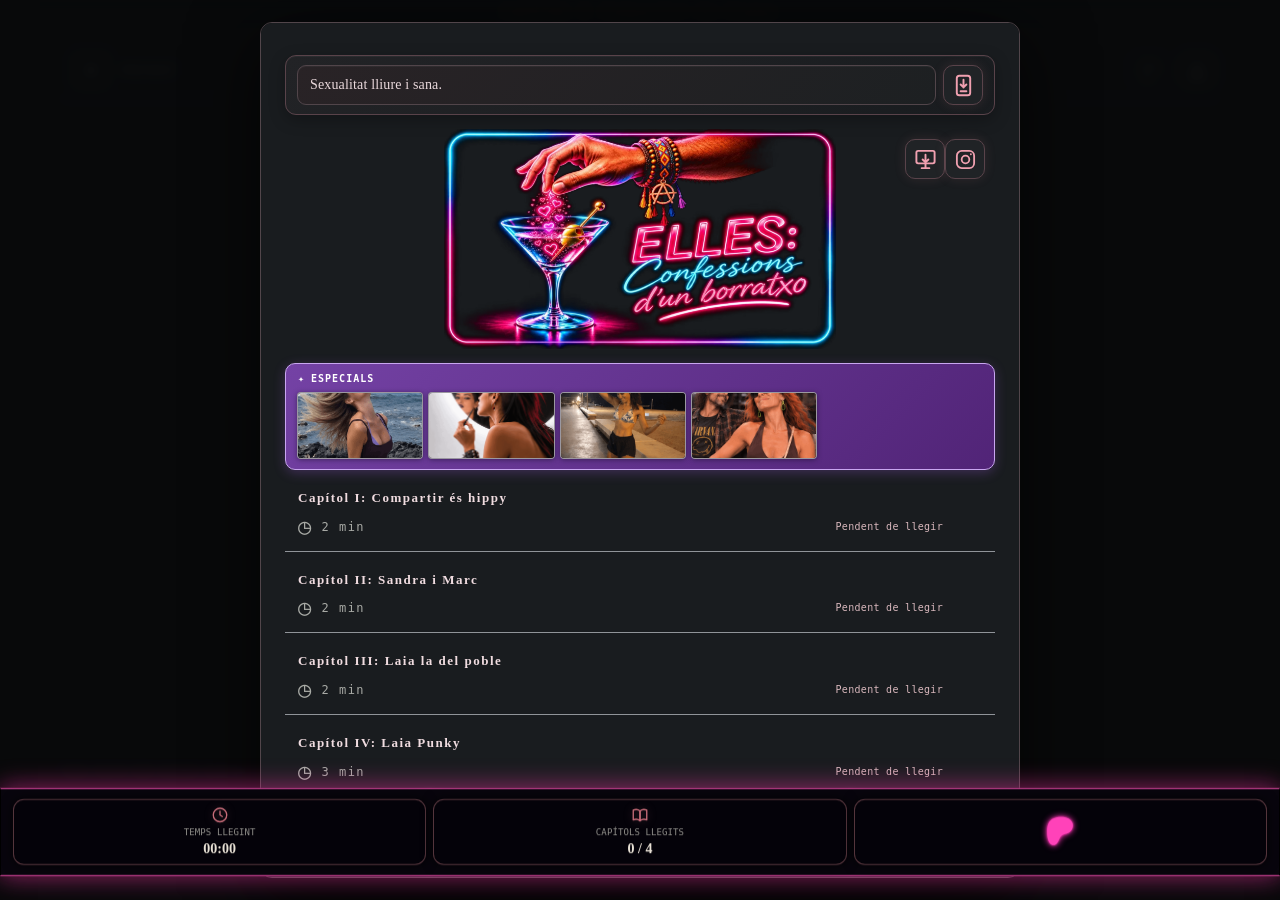
==== index.html @ 98728dc9 "Add files via upload" ====
<!DOCTYPE html>
<html lang="ca">
<head>
<meta charset="UTF-8">
<meta name="viewport" content="width=device-width, initial-scale=1, viewport-fit=cover">
<meta name="theme-color" content="#111315">
<link rel="manifest" href="manifest.webmanifest">
<meta name="apple-mobile-web-app-capable" content="yes">
<meta name="apple-mobile-web-app-status-bar-style" content="black-translucent">
<meta name="apple-mobile-web-app-title" content="ELLES">
<link rel="apple-touch-icon" href="elles-icon-192.png">
<title>ELLES: Confessions d'un borratxo — Novel·la interactiva en català</title>
<meta name="description" content="Llegeix ELLES: Confessions d'un borratxo, una novel·la interactiva en català sobre relacions, desig, intimitat, alcohol i contradiccions. Història digital per capítols.">
<meta name="keywords" content="ELLES, Confessions d'un borratxo, novel·la interactiva, novel·la en català, narrativa digital, literatura catalana, ficció interactiva, relacions, desig, intimitat">
<meta name="author" content="ELLES">
<meta name="robots" content="index, follow, max-image-preview:large">
<link rel="canonical" href="https://elles-confessions.github.io/ELLES/">
<meta property="og:type" content="book">
<meta property="og:locale" content="ca_ES">
<meta property="og:site_name" content="ELLES">
<meta property="og:url" content="https://elles-confessions.github.io/ELLES/">
<meta property="og:title" content="ELLES: Confessions d'un borratxo — Novel·la interactiva en català">
<meta property="og:description" content="Una novel·la interactiva en català sobre relacions, desig, intimitat, alcohol i contradiccions. Descobreix la història i llegeix-la capítol a capítol.">
<meta property="og:image" content="https://elles-confessions.github.io/ELLES/elles-icon-512.png">
<meta property="og:image:alt" content="ELLES — Confessions d'un borratxo">
<meta name="twitter:card" content="summary">
<meta name="twitter:title" content="ELLES: Confessions d'un borratxo — Novel·la interactiva en català">
<meta name="twitter:description" content="Una novel·la interactiva en català sobre relacions, desig, intimitat, alcohol i contradiccions.">
<meta name="twitter:image" content="https://elles-confessions.github.io/ELLES/elles-icon-512.png">
<script type="application/ld+json">
{
  "@context": "https://schema.org",
  "@type": "Book",
  "name": "ELLES: Confessions d'un borratxo",
  "url": "https://elles-confessions.github.io/ELLES/",
  "image": "https://elles-confessions.github.io/ELLES/elles-icon-512.png",
  "inLanguage": "ca",
  "genre": ["Novel·la interactiva", "Narrativa digital", "Ficció literària"],
  "description": "Novel·la interactiva en català sobre relacions, desig, intimitat, alcohol i contradiccions, publicada en capítols digitals."
}
</script>
<style>
:root { --bg:#111315; --paper:#e8e1d5; --rose:#c76c79; --muted:#92918c; }
* { box-sizing:border-box; }
html, body { width:100%; height:100%; min-height:0; margin:0; overflow:hidden; }
body {
  height:100vh; height:100dvh; background:var(--bg); color:var(--paper);
  font-family:Georgia,serif; display:flex; flex-direction:column;
  overscroll-behavior:none;
}
header { display:none; }
.logo { font-family:monospace; font-size:26px; letter-spacing:12px; padding-left:12px; color:var(--rose); }
.subtitle { color:var(--muted); font:10px monospace; letter-spacing:3px; margin-top:8px; }
main {
  width:min(1200px,100%); flex:1 1 auto; min-height:0; min-width:0;
  margin:0 auto; padding:6px 0; display:flex; flex-direction:column; overflow:hidden;
}
.chapter-heading-row { flex:0 0 auto; display:flex; align-items:center; justify-content:center; gap:12px; width:100%; text-align:center; }
.chapter { flex:0 0 auto; color:var(--rose); font:11px monospace; letter-spacing:3px; white-space:nowrap; }
#main-chapter-title { flex:0 1 auto; min-width:0; color:var(--rose); font:11px monospace; letter-spacing:3px; margin:0; text-align:center; }
h1 { flex:0 0 auto; color:var(--rose); font:11px monospace; letter-spacing:3px; margin:0; }
h2 { flex:0 0 auto; font-size:15px; font-weight:normal; color:var(--muted); font-style:italic; margin:0 0 14px; }
.screen {
  position:relative; background:#191c1f; border:1px solid #35383a; border-radius:8px;
  padding:18px 22px; box-shadow:0 15px 45px #0008; display:flex; flex-direction:column;
  flex:1 1 auto; min-height:0; overflow:hidden;
}
.screen-header { display:flex; justify-content:flex-start; align-items:center; gap:8px;
  padding-bottom:10px; border-bottom:1px solid #35383a; color:#aaa; font:11px monospace; flex:0 0 auto; }
.file-tools { display:flex; align-items:center; justify-content:flex-start; gap:10px; min-width:0; margin-right:auto; }
#theme-toggle { min-height:36px; min-width:40px; padding:0 9px; border-radius:7px; font-size:19px; line-height:1; letter-spacing:0; white-space:nowrap; }
#voice-button { min-height:36px; min-width:40px; width:40px; padding:0; display:flex; align-items:center; justify-content:center; letter-spacing:0; white-space:nowrap; }
#voice-button:disabled { opacity:.32; filter:grayscale(1); cursor:not--allowed; }
#voice-button svg { width:23px; height:23px; display:block; fill:none; stroke:currentColor; stroke-width:1.9; stroke-linecap:round; stroke-linejoin:round; }
#home-button { margin-left:0; min-height:36px; min-width:40px; padding:0 8px; font-size:25px; line-height:1; letter-spacing:0; display:flex; align-items:center; justify-content:center; }
.dot { display:inline-block; width:7px; height:7px; background:#b66a72; border-radius:50%; margin-right:6px; }
#scene {
  flex:0 0 68px; height:68px; display:flex; align-items:center; justify-content:center;
  margin:8px auto 10px; width:100%; color:var(--rose); opacity:.9;
  transition:opacity .25s ease;
}
#scene svg { width:100%; height:100%; max-width:260px; overflow:visible; }
#scene .line { fill:none; stroke:currentColor; stroke-width:1.35; stroke-linecap:round; stroke-linejoin:round; }
#scene .soft { fill:currentColor; opacity:.12; stroke:none; }
#story {
  position:relative; white-space:pre-wrap; overflow-wrap:break-word;
  font:19px/1.7 Georgia,serif; color:#ddd7ce;
  text-align:justify; text-justify:inter-word;
  -webkit-hyphens:auto; -ms-hyphens:auto; hyphens:auto;
  flex:1 1 auto; min-height:0;
  overflow:hidden; padding:14px 0 25px;
}
#story.show-all-text { overflow-y:auto; }
.chapter-end-mark {
  display:block; width:100%; margin:22px 0 0; padding:0 0 4px;
  text-align:center; font: bold 1.65em/1.2 Georgia,serif;
  letter-spacing:8px; color:var(--rose);
}
.cursor { display:inline-block; color:var(--rose); animation:blink .8s infinite; }
.pause-dots {
  position:absolute; right:0; bottom:0; padding:0 3px 0 12px;
  color:var(--rose); letter-spacing:3px; background:#191c1f;
  animation:blink .8s steps(2,start) infinite;
}
@keyframes blink { 50% { opacity:0; } }
.progress-wrap { flex:0 0 auto; padding-top:10px; }
.progress-meta { display:flex; justify-content:space-between; gap:8px; color:var(--muted);
  font:9px monospace; letter-spacing:1px; margin-bottom:6px; }
.progress-track { height:3px; background:#393437; border-radius:10px; overflow:hidden; }
.progress-fill { width:0; height:100%; background:linear-gradient(90deg,#a83242,#d78a91); transition:width .15s linear; }
.controls { display:flex; flex:0 0 auto; gap:9px; margin-top:12px; }
button {
  min-height:42px; padding:0 17px; background:#222528; border:1px solid #51454a;
  border-radius:10px; color:var(--paper); cursor:pointer; font:11px monospace;
  letter-spacing:1.5px; transition:background .18s,border-color .18s;
}
button:hover, button:focus-visible { background:#39262c; border-color:var(--rose); outline:none; }
button:disabled { opacity:.35; cursor:default; }
#start, #next, #previous {
  flex:1 1 0; min-height:54px; padding:0;
  display:grid; place-items:center;
  text-align:center; line-height:1; box-sizing:border-box;
}
#previous, #next {
  font-size:30px; font-weight:700; line-height:1;
  text-align:center; vertical-align:middle;
  padding:0; margin:0;
}
#previous::first-letter, #next::first-letter { line-height:1; }
#start .write-icon { display:block; width:36px; height:30px; margin:0; flex:0 0 auto; }
.hint { color:var(--muted); font:9px monospace; margin-top:9px; text-align:right; flex:0 0 auto; }
footer { flex:0 0 auto; text-align:center; padding:5px 10px max(7px, env(safe-area-inset-bottom)); color:var(--muted); font-size:10px; }

.chapter-rating { margin:18px auto 2px; padding:14px 12px 10px; border-top:1px solid #51454a; text-align:center; }
.chapter-rating-title { margin:0 0 9px; color:var(--paper); font:12px monospace; letter-spacing:1px; }
.rating-stars { display:flex; justify-content:center; gap:8px; }
.rating-star { min-height:40px; min-width:40px; padding:0; border:0; background:transparent; color:#777; font:30px/1 sans-serif; letter-spacing:0; }
.rating-star.selected { color:#e2b64f; }
.rating-star:hover, .rating-star:focus-visible { background:transparent; color:#f0cf72; }
.rating-feedback { min-height:15px; margin:7px 0 0; color:var(--muted); font:10px monospace; }

.flowers { color:var(--rose); font-size:17px; letter-spacing:8px; margin-bottom:3px; }
body.light-reading .screen { background:#fff; border-color:#d8d8d8; box-shadow:0 12px 35px #0002; }
body.light-reading .screen-header { color:#555; border-color:#ddd; }
body.light-reading #story { color:#171717; }
body.light-reading .pause-dots { background:#fff; }
body.light-reading .progress-track { background:#e5e5e5; }
body.light-reading .progress-meta { color:#666; }
body.light-reading .hint { color:#777; }
@media (max-width:500px) {
  header { padding:9px 12px; } .logo { font-size:22px; } .subtitle { font-size:9px; }
  main { width:100%; padding:2px 0; } .screen { padding:10px 12px; border-radius:5px; }
  h2 { margin-bottom:8px; }
  #scene { flex-basis:58px; height:58px; margin:3px auto 5px; }
  #story { font-size:17px; line-height:1.62; padding:13px 0 25px; }
  button { min-height:40px; padding:0 10px; font-size:10px; }
}
@media (max-height:650px) {
  header { padding:6px 10px; } .logo { font-size:20px; } .subtitle { margin-top:4px; }
  main { padding:6px 0; } h1 { font-size:23px; margin:4px 0 1px; }
  h2 { font-size:13px; margin-bottom:6px; } .screen { padding:9px; }
  #story { font-size:15px; line-height:1.5; padding-top:9px; }
  .controls { margin-top:7px; } button { min-height:35px; }
  footer { padding-top:2px; } .flowers { font-size:13px; margin-bottom:0; }
}
@media (prefers-reduced-motion:reduce) { .cursor,.pause-dots { animation:none; } }

.overlay {
  position:fixed; inset:0; z-index:20; display:flex; align-items:center; justify-content:center;
  padding:clamp(8px,2vw,22px); background:rgba(8,9,10,.94); backdrop-filter:blur(5px);
}
.overlay[hidden], .tomorrow-screen[hidden] { display:none; }
.modal-card, .index-card {
  position:relative; width:min(520px,100%); padding:30px 24px; text-align:center;
  background:#191c1f; border:1px solid #51454a; border-radius:12px;
  box-shadow:0 20px 70px #000b;
}
/* Llista de capítols: el contingut del panell pot desplaçar-se en pantalles baixes. */
.index-card { width:min(760px,100%); min-width:0; max-height:calc(100dvh - 2 * clamp(8px,2vw,22px)); overflow-y:auto; overscroll-behavior:contain; -webkit-overflow-scrolling:touch; }
.modal-card h2 { color:var(--paper); font:normal clamp(22px,5vw,30px)/1.3 Georgia,serif; margin:12px 0; }
.modal-card p { color:var(--muted); font:14px monospace; margin:12px 0 24px; }
.confetti { color:var(--rose); font-size:25px; letter-spacing:12px; animation:confetti-pop 1.2s ease-in-out infinite alternate; }
@keyframes confetti-pop { from { transform:translateY(5px) rotate(-5deg); opacity:.55; } to { transform:translateY(-8px) rotate(5deg); opacity:1; } }
.modal-actions { display:flex; gap:12px; }
.modal-actions button { flex:1; min-height:48px; }
.index-heading { color:var(--rose); margin-bottom:3px; position:relative; padding-top:2px; }
.index-quick-actions { position:static; flex:0 0 auto; display:flex; align-items:center; justify-content:flex-end; gap:8px; margin-left:auto; }
.index-label-row { display:flex; flex-wrap:nowrap; align-items:center; justify-content:space-between; gap:7px; width:100%; margin-bottom:14px; padding:9px 11px; box-sizing:border-box; border:1px solid #59434a; border-radius:11px; background:linear-gradient(135deg,#222326 0%,#191c1f 100%); box-shadow:0 5px 16px #0004, inset 0 1px #ffffff0a; }
.index-motto { margin:0; flex:1 1 0; min-width:0; box-sizing:border-box; padding:10px 12px; color:#ead9dc; text-align:left; font:14px/1.3 Georgia,serif; letter-spacing:.15px; display:flex; align-items:center; gap:7px; border:1px solid #51454a; border-radius:9px; background:linear-gradient(135deg,#292326 0%,#1d2022 100%); box-shadow:inset 0 1px #ffffff0a; }
.index-motto .anti-porn-icon { width:17px; height:17px; flex:0 0 17px; display:inline-block; }
.anti-porn-row { display:flex; justify-content:center; margin:22px 0 5px; padding-top:14px; border-top:1px solid #51454a; }
.anti-porn-button { flex:0 1 420px; width:min(100%,420px); white-space:nowrap; display:inline-flex; align-items:center; justify-content:center; gap:13px; min-height:66px; padding:11px 20px; border:1px solid #93616e; border-radius:11px; background:linear-gradient(135deg,#33242b 0%,#211d21 100%); color:#f3c0cb; font:700 14px/1 monospace; letter-spacing:.7px; cursor:pointer; box-shadow:0 5px 15px #0005,inset 0 1px #ffffff12; transition:transform .18s ease,border-color .18s ease,background .18s ease; }
.anti-porn-button:hover { border-color:#d18a9b; background:linear-gradient(135deg,#422b34 0%,#282126 100%); transform:translateY(-1px); }
.anti-porn-button svg { width:46px; height:46px; flex:0 0 46px; filter:drop-shadow(0 2px 4px #0007); }
.anti-porn-arrow { margin-left:5px; color:#c78b99; font-size:18px; }
.anti-porn-card { width:min(520px,100%); max-height:calc(100dvh - 32px); overflow:auto; padding:25px 22px; text-align:left; border:1px solid #76515b; border-radius:14px; background:linear-gradient(145deg,#211d20,#151719); color:#eee5e2; box-shadow:0 20px 70px #000c; }
.anti-porn-card h2 { margin:0 0 14px; color:#f0b2c0; font:normal 25px/1.2 Georgia,serif; }
.anti-porn-card p { color:#ddd3d0; font:15px/1.6 Georgia,serif; margin:12px 0; }
.anti-porn-card strong { color:#fff; }
.anti-porn-close { width:100%; margin-top:12px; min-height:44px; }
.index-quick-button { width:40px; height:40px; min-width:40px; min-height:40px; padding:7px; display:flex; align-items:center; justify-content:center; border:1px solid #59434a; border-radius:10px; background:#202326; color:#f0a0b0; box-shadow:0 0 12px #d78a9120; }
.index-quick-button svg { width:23px; height:23px; display:block; fill:none; stroke:currentColor; stroke-width:2; stroke-linecap:round; stroke-linejoin:round; }
.index-quick-button.instagram svg { fill:none; stroke-width:1.9; }
.index-quick-button:active { transform:scale(.96); }
.shortcut-card { width:min(440px,100%); padding:24px 20px; border:1px solid #59434a; border-radius:13px; background:#191c1f; box-shadow:0 20px 70px #000b; color:var(--paper); }
.shortcut-card h2 { color:var(--rose); font:16px monospace; letter-spacing:1px; margin:0 0 16px; }
.shortcut-card p, .shortcut-card li { color:#d5d0c9; font:13px/1.55 Georgia,serif; }
.shortcut-card ol { padding-left:22px; margin:10px 0 18px; }
.shortcut-close { width:100%; min-height:44px; }

.title-art-wrap { position:relative; width:100%; isolation:isolate; }
.title-art-wrap .title-instagram { position:absolute; z-index:3; top:8px; right:8px; margin:2px; }
.title-art-wrap .title-desktop-download { position:absolute; z-index:3; top:8px; right:48px; margin:2px; }
.title-art-wrap .index-title-image { position:relative; z-index:0; }
.heart-bubble { position:absolute; z-index:1; left:var(--x); top:var(--y); color:#ff75d5; font:700 var(--size)/1 Georgia,serif; line-height:1; text-shadow:0 0 4px #fff,0 0 9px #ff35c8,0 0 17px #ff159e; opacity:0; pointer-events:none; animation:heart-bubble-rise var(--duration) ease-in infinite; animation-delay:var(--delay); transform-origin:center; filter:drop-shadow(0 0 3px #ff7bd9);}

@keyframes heart-bubble-rise { 0% { opacity:0; transform:translate3d(0,18px,0) scale(.45) rotate(-12deg); } 9% { opacity:.95; } 58% { opacity:.9; transform:translate3d(var(--drift),-78px,0) scale(1) rotate(8deg); } 78% { opacity:1; transform:translate3d(calc(var(--drift) * 1.35),-112px,0) scale(1.18) rotate(-8deg); } 88% { opacity:.95; transform:translate3d(calc(var(--drift) * 1.4),-120px,0) scale(1.75); filter:brightness(1.8) drop-shadow(0 0 9px #ffb6ee); } 100% { opacity:0; transform:translate3d(calc(var(--drift) * 1.5),-128px,0) scale(.05); } }

.hb1 { --x:23%; --y:44%; --size:15px; --duration:4.2s; --delay:-.4s; --drift:12px; }
.hb2 { --x:27%; --y:51%; --size:20px; --duration:4.8s; --delay:-2.1s; --drift:-10px; }
.hb3 { --x:31%; --y:48%; --size:13px; --duration:4.5s; --delay:-3.2s; --drift:8px; }
.hb4 { --x:25%; --y:57%; --size:17px; --duration:5.1s; --delay:-1.4s; --drift:-14px; }
.hb5 { --x:34%; --y:53%; --size:12px; --duration:4.4s; --delay:-2.7s; --drift:11px; }
.hb6 { --x:29%; --y:60%; --size:22px; --duration:5.3s; --delay:-.9s; --drift:7px; }
.hb7 { --x:20%; --y:55%; --size:11px; --duration:4.7s; --delay:-3.8s; --drift:-8px; }
.hb8 { --x:37%; --y:58%; --size:15px; --duration:5s; --delay:-1.9s; --drift:13px; }
.hb9 { --x:24%; --y:63%; --size:13px; --duration:4.6s; --delay:-2.4s; --drift:-12px; }
.hb10 { --x:32%; --y:65%; --size:18px; --duration:5.2s; --delay:-.2s; --drift:9px; }
.hb11 { --x:18%; --y:48%; --size:12px; --duration:4.9s; --delay:-3.5s; --drift:10px; }
.hb12 { --x:39%; --y:47%; --size:12px; --duration:4.3s; --delay:-1.1s; --drift:-9px; }
@media (prefers-reduced-motion:reduce) { .heart-bubble { animation:none !important; opacity:0 !important; } }

.index-title-image { display:block; width:100%; max-width:100%; height:auto; max-height:220px; object-fit:contain; margin:0 auto 14px; }
.index-heading .index-label { display:block; margin-top:0; letter-spacing:3px; font:12px monospace; text-align:left; }
    .specials-toggle { width:100%; min-height:0; display:flex; flex-direction:column; align-items:stretch; justify-content:flex-start; gap:7px; margin:13px 0 8px; padding:9px 11px 10px; border:1px solid #c9a6f0; border-radius:10px; background:linear-gradient(135deg,#7442a5,#512477); color:#fff; font:700 12px monospace; letter-spacing:1px; box-shadow:0 3px 12px #8b50c455; cursor:pointer; }
    .specials-toggle-heading { display:flex; width:100%; align-items:center; justify-content:flex-start; gap:6px; text-align:left; font-size:10px; line-height:1.2; letter-spacing:1px; padding-left:1px; }
    .specials-thumbnails { width:100%; max-width:520px; display:grid; grid-template-columns:repeat(4,minmax(0,1fr)); gap:5px; }
    .specials-thumb { display:block; width:100%; aspect-ratio:1.9 / 1; object-fit:cover; overflow:hidden; border:1px solid rgba(255,255,255,.55); border-radius:4px; background:#211b2c; box-shadow:0 1px 5px #160d2780; }
    .specials-toggle:active { transform:scale(.985); }
    .specials-list[hidden] { display:none; }
    .specials-list { margin:0 0 10px; padding:2px 0 4px; border-bottom:1px solid #7953a0; }
.chapter-choice {
  position:relative; width:100%; min-width:0; display:grid; grid-template-columns:minmax(0,1fr); grid-template-rows:auto auto;
  align-items:start; justify-content:stretch; gap:7px;
  padding:12px 52px 12px 13px; margin:8px 0; border-radius:0; font:14px Georgia,serif;
  text-align:left; border:0; border-bottom:1px solid rgba(190,195,200,.72); background:transparent; box-shadow:none; color:var(--paper);
}
.chapter-name { display:block; min-width:0; max-width:100%; font-size:13px; line-height:1.3; font-weight:600; overflow-wrap:anywhere; }
.chapter-meta { display:flex; align-items:center; flex-wrap:wrap; gap:clamp(6px,2vw,14px); min-width:0; min-height:20px; color:#a8aaa5; font:12px monospace; }
.chapter-choice button, .chapter-choice .chapter-meta span { flex:0 0 auto; }
button.chapter-choice { cursor:pointer; }
.chapter-choice.available { border-color:var(--rose); color:#f0dce0; }
.chapter-choice.completed { border-color:#39b86a; color:#d8eddd; }
.chapter-choice.completed .chapter-meta, .chapter-choice.completed [id$="-status"] { color:#55d987; font-weight:700; }
.chapter-choice.in-progress { border-color:var(--rose); color:#f0dce0; cursor:pointer; }
.chapter-choice.in-progress .chapter-meta { color:var(--rose); }
.chapter-choice.locked { opacity:.42; cursor:not-allowed; }
.chapter-choice .chapter-time { color:#a8aaa5; font:12px monospace; white-space:nowrap; }
.chapter-rating-summary { color:#e2b64f; font:11px monospace; white-space:nowrap; letter-spacing:1px; }
.chapter-pending-label { margin-left:auto; color:#d9b8bd; font:10px monospace; letter-spacing:.3px; white-space:nowrap; }
.chapter-arrow { margin-left:auto; width:30px; height:30px; display:inline-flex; align-items:center; justify-content:center; flex:0 0 30px; border-radius:50%; color:#fff !important; font: bold 20px/1 Arial,sans-serif; background:linear-gradient(145deg,#d97885,#963847); border:1px solid #f0aab2; box-shadow:0 3px 10px #d9788540,inset 0 1px 2px #ffffff55; transition:transform .2s ease,box-shadow .2s ease,filter .2s ease; }
.chapter-choice.available:hover .chapter-arrow, .chapter-choice:focus-visible .chapter-arrow { transform:translateX(3px) scale(1.08); filter:brightness(1.15); box-shadow:0 4px 14px #d9788570,inset 0 1px 2px #ffffff66; }
.chapter-choice.completed .chapter-arrow {
  position:absolute; right:14px; top:50%; transform:translateY(-50%);
  width:28px; height:28px; flex:0 0 28px; margin:0;
  color:#d9f3e5 !important; font:600 14px/1 Arial,sans-serif;
  background:linear-gradient(145deg,rgba(42,112,82,.96),rgba(17,55,43,.98));
  border:1px solid rgba(171,224,194,.82); border-radius:50%;
  box-shadow:0 0 0 3px rgba(116,177,146,.10),0 3px 10px rgba(27,91,65,.28),inset 0 1px 2px rgba(255,255,255,.22);
}
.chapter-choice.completed .chapter-name { color:#e4e9df; }
.chapter-choice.completed .chapter-meta { color:#a9b9ad; }
.chapter-choice.available, .chapter-choice.completed, .chapter-choice.in-progress, .chapter-choice.locked { border-top:0; border-left:0; border-right:0; border-bottom:1px solid rgba(190,195,200,.72); background:transparent; box-shadow:none; }
.chapter-choice .chapter-time::first-letter { font-size:22px; font-weight:bold; vertical-align:-3px; }
.chapter-choice.christmas-special .chapter-time { color:#39d878; }
.chapter-choice.christmas-special .chapter-meta { color:#39d878; }
.back-button { margin-top:16px; width:100%; }
.reading-stats { margin-top:18px; padding:8px 9px 7px; border:1px solid rgba(170,170,170,.45); background:linear-gradient(145deg,rgba(128,128,128,.55),rgba(92,92,92,.55)); border-radius:10px; text-align:left; box-shadow:0 6px 16px #0003; }
.floating-reading-stats { position:fixed; z-index:25; left:0; right:0; bottom:24px; transform:none; width:100%; max-width:none; box-sizing:border-box; margin:0; border-radius:0; padding:10px 0 calc(10px + env(safe-area-inset-bottom)); background:#08050d url("assets/neon-hearts-reading.jpg") center center / cover no-repeat; border-top:1px solid #e84ba8; border-right:1px solid #000; border-bottom:1px solid #e84ba8; border-left:1px solid #000; box-shadow:0 -4px 24px #ef39a455, 0 4px 24px #ef39a455; animation:stats-rise .65s cubic-bezier(.2,.75,.25,1) both; }
@keyframes stats-rise { from { opacity:0; transform:translateY(100%); } to { opacity:1; transform:translateY(0); } }
.floating-reading-stats { will-change:transform; transition:transform .22s ease-out; }
.floating-reading-stats.is-scrolling { animation:stats-scroll-motion .42s cubic-bezier(.2,.8,.2,1); }
.floating-reading-stats.is-scrolling .stats-grid > div:nth-child(1) { animation:stats-column-bob .42s ease-out; }
.floating-reading-stats.is-scrolling .stats-grid > div:nth-child(2) { animation:stats-column-bob .48s ease-out; }
.floating-reading-stats.is-scrolling .stats-grid > div:nth-child(3) { animation:stats-column-bob .54s ease-out; }
@keyframes stats-scroll-motion { 0% { transform:translateY(0); } 35% { transform:translateY(-5px); } 100% { transform:translateY(0); } }
@keyframes stats-column-bob { 0% { transform:translateY(0); } 45% { transform:translateY(-3px); } 100% { transform:translateY(0); } }
@media (prefers-reduced-motion: reduce) { .floating-reading-stats { animation:none; } }
#chapter-index .index-card { padding-bottom:145px; }
.stats-heading { color:var(--rose); font:10px monospace; letter-spacing:2px; margin-bottom:13px; text-align:center; }
.stats-grid { display:grid; grid-template-columns:repeat(3,minmax(0,1fr)); gap:7px; width:100%; padding:0 12px; box-sizing:border-box; }
.stats-grid .stats-patreon { align-items:center; justify-content:center; cursor:pointer; font-family:inherit; color:var(--paper); text-decoration:none; -webkit-tap-highlight-color:transparent; }
.stats-grid .stats-patreon .patreon-mark { color:#ff35b5; }
.stats-grid .stats-patreon .patreon-mark { width:30px; height:30px; flex:0 0 30px; color:#ff42b9; filter:drop-shadow(0 0 1px #ff35b5) drop-shadow(0 0 3px #ff35b5); }
.stats-grid .stats-patreon .patreon-mark .patreon-custom-mark { width:30px; height:30px; display:block; fill:currentColor; stroke:none; }
.stats-grid .stats-patreon span:not(.stats-icon) { color:var(--muted); font:9px monospace; line-height:1.2; text-transform:uppercase; }
.stats-grid .stats-patreon strong { color:#ff35b5; font:bold 16px Georgia,serif; text-shadow:0 0 5px #ff35b5,0 0 11px #d000ff; }
.stats-grid .stats-patreon:active { background:rgba(255,53,181,.16); }
.stats-grid > div, .stats-grid > button { box-sizing:border-box; display:flex; flex-direction:column; align-items:center; justify-content:center; gap:3px; min-width:0; min-height:62px; padding:6px 3px calc(7px + env(safe-area-inset-bottom)); border:1px solid rgba(215,138,145,.38); border-radius:11px; background:rgba(5,3,9,.91); text-align:center; box-shadow:0 0 12px #000b; }
.stats-grid .stats-icon { color:var(--rose); width:18px; height:18px; display:flex; align-items:center; justify-content:center; line-height:1; filter:drop-shadow(0 0 4px #d78a9140); flex:0 0 18px; }
.stats-grid .stats-icon svg { width:18px; height:18px; display:block; stroke:currentColor; fill:none; stroke-width:1.8; stroke-linecap:round; stroke-linejoin:round; }
.stats-grid span:not(.stats-icon) { color:var(--muted); font:9px monospace; line-height:1.2; letter-spacing:.1px; text-transform:uppercase; }
.stats-grid strong { color:var(--paper); font: bold 14px Georgia,serif; font-variant-numeric:tabular-nums; }
.stats-track { height:3px; margin-top:6px; background:#393437; border-radius:10px; overflow:hidden; }
#reading-progress-fill { width:0%; height:100%; background:linear-gradient(90deg,#a83242,#d78a91); transition:width .2s ease; }
@media(max-width:380px) { .stats-grid span { font-size:8px; } .stats-grid strong { font-size:14px; } #voice-button { font-size:9px; padding:0 6px; } }
.tomorrow-screen {
  position:fixed; inset:0; z-index:30; background:#08090a;
  display:flex; align-items:center; justify-content:center;
}
.tomorrow-screen button {
  border:0; background:transparent; color:var(--rose); font:40px monospace;
  letter-spacing:12px; animation:blink .8s steps(2,start) infinite;
  min-width:120px; min-height:100px;
}
.chapter-preview-card h2 { margin:24px 0 16px; }

@media(max-width:500px) {
  .modal-card,.index-card { width:100%; max-width:100%; padding:clamp(14px,4vw,24px) clamp(10px,3.5vw,17px); }
  .index-label-row { flex-wrap:wrap; gap:8px; }
  .index-quick-actions { gap:6px; }
  .chapter-choice { font-size:13px; padding:13px 10px; }
}

#start { display:flex; align-items:center; justify-content:center; }
.write-icon { width:38px; height:30px; fill:none; stroke:currentColor; stroke-width:2; stroke-linecap:round; stroke-linejoin:round; }
#start .write-icon path:nth-of-type(4) { fill:var(--rose); fill-opacity:.16; }



    .mariajo-special { grid-template-columns:minmax(0,1fr); grid-template-rows:auto; align-items:center; gap:12px; }
    .mariajo-special-info { min-width:0; display:flex; flex-direction:column; align-items:flex-start; gap:9px; }
    .mariajo-special .chapter-meta { width:100%; justify-content:flex-start; }
    .mariajo-special .special-price { margin-left:0; }
    @media (max-width:360px) { .mariajo-special { grid-template-columns:minmax(0,1fr); gap:8px; } }
    .christmas-special {
      border: 1px solid #a879d6 !important;
      color: #eadcf8 !important;
      background: linear-gradient(100deg, rgba(168, 121, 214, .16), rgba(168, 121, 214, .05)) !important;
      box-shadow: inset 0 0 0 1px rgba(168, 121, 214, .14);
    }
    .christmas-special .chapter-meta,
    .christmas-special .chapter-time { color: #c6a4e8 !important; }
    .christmas-special .special-diamond {
      color: #c99af0 !important;
      font-size: 1.6em;
      line-height: 1;
      margin-left: 3px;
      text-shadow: 0 0 8px rgba(168, 121, 214, .55);
    }
    .christmas-special.coming-soon { opacity:.62; cursor:not-allowed; }
    .christmas-special.coming-soon .chapter-meta { color:#aaa !important; }
    .christmas-special.coming-soon .coming-soon-label { color:#aaa; font:11px monospace; white-space:nowrap; }
    .christmas-special .special-price {
      margin-left: auto;
      margin-right: 0;
      color: #c99af0 !important;
      font-weight: 900;
      font-size: 1.08em;
      text-shadow: 0 0 8px rgba(168, 121, 214, .3);
      white-space: nowrap;
    }

    #chapter-index .special-price,
    #chapter-index .chapter-price {
      color: #c99af0 !important;
      font-weight: 900 !important;
      font-size: 1.08em;
      text-shadow: 0 0 8px rgba(168, 121, 214, .3);
      white-space: nowrap;
    }


/* Menú inferior: tres botons més presents, però discrets i equilibrats. */
.controls { display:flex; justify-content:center; align-items:center; gap:18px; margin-top:12px; }
#start { display:none !important; }
#previous, #next, #animations-button {
  flex:0 0 60px; width:60px; min-width:60px; height:44px; min-height:44px;
  padding:0; display:grid; place-items:center; box-sizing:border-box;
  border:1px solid rgba(210,190,190,.32); border-radius:13px;
  background:rgba(255,255,255,.018); color:rgba(245,235,230,.9); box-shadow:none;
  transition:color .18s ease,border-color .18s ease,background .18s ease,transform .18s ease;
}
#previous svg, #next svg { display:block; width:21px; height:21px; fill:none; stroke:currentColor; stroke-width:1.65; stroke-linecap:round; stroke-linejoin:round; }
#animations-button { width:64px; min-width:64px; flex-basis:64px; height:46px; min-height:46px; border-color:rgba(215,138,145,.48); color:var(--rose); }
#animations-button svg { display:block; width:34px; height:34px; fill:none; stroke:currentColor; stroke-width:1.45; stroke-linecap:round; stroke-linejoin:round; }
#previous:hover, #next:hover, #animations-button:hover,
#previous:focus-visible, #next:focus-visible, #animations-button:focus-visible {
  color:var(--rose); border-color:rgba(215,138,145,.85);
  background:rgba(168,50,66,.09); outline:none;
}
#previous:active, #next:active, #animations-button:active { transform:scale(.95); }
#previous:disabled, #next:disabled { opacity:.28; }
@media(max-width:480px) { .controls { gap:14px; } #previous,#next { width:56px;min-width:56px;flex-basis:56px;height:42px;min-height:42px; } #animations-button { width:60px;min-width:60px;flex-basis:60px;height:44px;min-height:44px; } }



/* Pàgina interna de membresia ELLES */
.patreon-page-card { width:min(680px,100%); max-height:calc(100dvh - 24px); overflow-y:auto; text-align:left; padding:clamp(18px,4vw,30px); border-color:#8056a8; background:linear-gradient(145deg,#21152b,#17121e); }
.patreon-page-card h2 { text-align:center; color:#e5c5ff; letter-spacing:1px; }
.patreon-intro { text-align:center; color:#c7b8d2!important; line-height:1.6!important; }
.patreon-page-grid { display:grid; grid-template-columns:repeat(2,minmax(0,1fr)); gap:10px; margin:18px 0; }
.patreon-page-tier { padding:13px; border:1px solid #59436c; border-radius:10px; background:#17121f; }
.patreon-page-tier h3 { margin:0 0 7px; color:#f0dfff; font:700 14px monospace; }
.patreon-page-tier .price { margin:0 0 8px; color:#fff; font:700 21px monospace; }
.patreon-page-tier .price small { color:#bca9ca; font-size:11px; font-weight:400; }
.patreon-page-tier p { margin:0; color:#d1c5d9; font:12px/1.5 monospace; }
.patreon-page-tier.fan { border-color:#a66bc8; }
.patreon-page-tier.groupie { border-color:#c69a54; }
.patreon-rules { margin:16px 0; padding:14px; border:1px solid #59436c; border-radius:10px; background:#17121f; }
.patreon-rules h3 { margin:0 0 9px; color:#e5c5ff; font:700 13px monospace; }
.patreon-rules ul { margin:0; padding-left:19px; color:#d1c5d9; font:12px/1.65 monospace; }
.patreon-pay-button { display:block; width:100%; min-height:48px; margin-top:14px; border:1px solid #a66bc8; border-radius:9px; background:#75429a; color:white; font:700 13px monospace; letter-spacing:.5px; }
.patreon-pay-button:disabled { opacity:.55; cursor:not-allowed; }
.patreon-pay-note { margin:8px 0 0!important; text-align:center; font:10px/1.5 monospace!important; color:#aa9bb5!important; }
.patreon-page-close { display:block; width:100%; margin-top:12px; min-height:42px; border:1px solid #59436c; border-radius:9px; background:transparent; color:#e8ddec; font:12px monospace; }
@media(max-width:480px){.patreon-page-grid{grid-template-columns:1fr}.patreon-page-card{padding:17px 13px}}



.chapter-discussion-cta{display:flex;align-items:center;justify-content:center;gap:10px;margin:14px auto 2px;color:var(--paper);font:12px monospace;letter-spacing:.3px}
.chapter-discussion-button{display:inline-flex;align-items:center;justify-content:center;width:42px;height:38px;border:1px solid rgba(215,138,145,.48);border-radius:9px;background:transparent;color:var(--rose);cursor:pointer}
.chapter-discussion-button svg{width:22px;height:22px;fill:none;stroke:currentColor;stroke-width:1.8;stroke-linecap:round;stroke-linejoin:round}
.chapter-discussion-button:hover,.chapter-discussion-button:focus-visible{border-color:var(--rose);box-shadow:0 0 0 2px rgba(215,138,145,.16)}

/* Comentaris per capítol */
#comments-button { width:64px; min-width:64px; flex-basis:64px; height:46px; min-height:46px; border-color:rgba(215,138,145,.48); color:var(--rose); font-size:23px; }
#comments-button:hover,#comments-button:focus-visible { border-color:var(--rose); box-shadow:0 0 0 2px rgba(215,138,145,.16); }
.comments-card { width:min(560px,94vw); max-height:88vh; overflow:auto; padding-top:48px; }
#close-comments { position:absolute; top:12px; right:14px; left:auto; margin:0; display:flex; align-items:center; justify-content:center; }
.comments-subtitle { color:var(--muted,#aaa); font-size:12px; }
.comment-form { display:grid; gap:10px; margin:16px 0; }
.comment-form input,.comment-form textarea { width:100%; box-sizing:border-box; border:1px solid #59434a; border-radius:9px; background:#171315; color:#f4e8e5; padding:12px; font:13px monospace; }
.comment-form textarea { min-height:88px; resize:vertical; }
.comment-form label { color:#d9c8cb; font:12px monospace; }
.comment-submit { min-height:44px; border:1px solid #a52d40; border-radius:9px; background:#a52d40; color:white; font:700 12px monospace; }
.comment-item { padding:13px 0; border-top:1px solid #44363a; }
.comment-meta { display:flex; justify-content:space-between; gap:8px; color:#c99ba2; font:11px monospace; }
.comment-body { color:#f0e5e6; font:13px/1.55 monospace; white-space:pre-wrap; overflow-wrap:anywhere; }
.comment-actions { display:flex; gap:14px; margin-top:8px; }
.comment-actions button { border:0; background:none; color:#d99aa3; padding:3px 0; font:11px monospace; }
.comment-empty { padding:20px 10px; text-align:center; color:#bcaeb1; font:12px/1.6 monospace; }
.comment-warning { color:#aa9ba0; font:10px/1.5 monospace; }
@media(max-width:480px){#comments-button{width:60px;min-width:60px;flex-basis:60px;height:44px;min-height:44px}}

/* CAPTCHA intern ELLES */
.elles-captcha{display:grid;gap:8px;padding:13px;border:1px solid #59434a;border-radius:10px;background:linear-gradient(145deg,#21191c,#171315)}
.elles-captcha-heading{display:flex;align-items:center;gap:8px;color:#e6a6ae;font:700 10px monospace;letter-spacing:.5px}
.elles-captcha-heading span{font-size:17px;color:#c96b78}
.elles-captcha p{margin:0;color:#d9c8cb;font:12px/1.5 monospace}
.elles-captcha-controls{display:flex;gap:8px}
.elles-captcha-controls input{max-width:130px}
.elles-captcha-refresh{width:44px;min-width:44px;border:1px solid #76515a;border-radius:8px;background:#302329;color:#f0cbd0;font-size:21px}
.elles-captcha-feedback{color:#bda9ad!important;font-size:10px!important}
.elles-captcha-feedback.ok{color:#8fd0a1!important}.elles-captcha-feedback.error{color:#f08b96!important}


</style>

</head>
<body>
<header>
  <div class="logo">ELLES</div>
  <div class="subtitle">UNA NOVEL·LA INTERACTIVA</div>
</header>
<main>
  <div class="chapter-heading-row">
    <div class="chapter" id="main-chapter-label">CAPÍTOL I</div>
    <h1 id="main-chapter-title">Compartir és hippy</h1>
  </div>
  <h2 id="main-chapter-subtitle"></h2>
  <section class="screen" aria-label="Document de la novel·la">
    <div class="screen-header">
      <span aria-hidden="true"></span>
      <span class="file-tools">
        <button type="button" id="theme-toggle" aria-label="Canviar el mode de lectura" aria-pressed="false" title="Canviar el mode de lectura">☀</button>
        <span id="status">PREPARAT</span>
      </span>
      <button type="button" id="voice-button" aria-label="Veu IA desactivada temporalment" title="Veu IA — desactivada temporalment" disabled><svg viewBox="0 0 24 24" aria-hidden="true"><path d="M12.2 3.2c-4.4 0-7.8 3.4-7.8 7.7 0 2.1.8 3.8 2.1 5.1.8.8 1.2 1.8 1.2 2.8v.5c0 1 .8 1.8 1.8 1.8h1.1c1.1 0 1.9-.9 1.9-1.9v-2.1c0-1.1.5-2.1 1.4-2.8 1.5-1.2 2.4-3 2.4-5.1 0-3.4-2.7-6-6.1-6Z"/><path d="M10 7.2c-1.8.7-2.8 2.1-2.8 4.1 0 1.1.4 2 1.1 2.7"/><path d="M16.8 5.2c2.1 1.7 3.2 4.1 3.2 6.8"/></svg></button>
      <button type="button" id="home-button" aria-label="Veure tots els capítols" title="Tots els capítols">⌂</button>
    </div>
    <div id="scene" class="scene" aria-hidden="true"></div>
    <div id="story" aria-live="polite"></div>
    <div class="progress-wrap" aria-label="Progrés de lectura">
      <div class="progress-meta"><span id="remaining">100% FALTA PER ACABAR CAPÍTOL</span></div>
      <div class="progress-track"><div id="progress" class="progress-fill"></div></div>
    </div>
    <div class="controls">
      <button type="button" id="previous" class="nav-arrow" aria-label="Capítol o fragment anterior" title="Anterior" disabled>
        <svg viewBox="0 0 24 24" aria-hidden="true"><path d="M14.5 5 7.5 12l7 7"/></svg>
      </button>
      <button type="button" id="start" class="visually-hidden" aria-hidden="true" tabindex="-1" hidden></button>
      <button type="button" id="animations-button" class="nav-arrow cinema-button" aria-label="Obrir animacions" title="Animacions">
        <svg viewBox="0 0 40 40" aria-hidden="true"><circle cx="16" cy="16" r="12.2"/><circle cx="16" cy="16" r="3.1"/><circle cx="16" cy="8.5" r="2.2"/><circle cx="22.8" cy="12.2" r="2.2"/><circle cx="20.2" cy="21.9" r="2.2"/><circle cx="11.8" cy="21.9" r="2.2"/><circle cx="9.2" cy="12.2" r="2.2"/><path d="M25.2 25.1c2.1 2.3 4.1 3.7 7.2 3.7 2.6 0 4.2-1.3 4.2-3.1 0-1.7-1.4-2.5-3.8-2.5h-3.1c-2.1 0-3.1-1.1-3.1-2.7 0-1.8 1.7-3.2 4.3-3.2h2.7"/><path d="M26.4 29.2h10.2M29.4 32.2h7.2"/></svg>
      </button>
      <button type="button" id="comments-button" class="nav-arrow" aria-label="Obrir comentaris del capítol" title="Comentaris"><svg viewBox="0 0 24 24" aria-hidden="true" style="width:25px;height:25px;fill:none;stroke:currentColor;stroke-width:1.8;stroke-linecap:round;stroke-linejoin:round"><path d="M20 11.5a7.5 7.5 0 0 1-7.5 7.5H6l-3 2v-6.5A7.5 7.5 0 1 1 20 11.5Z"/><path d="M8 11h8M8 14.5h5"/></svg></button>
      <button type="button" id="next" class="nav-arrow" aria-label="Capítol o fragment següent" title="Següent" disabled>
        <svg viewBox="0 0 24 24" aria-hidden="true"><path d="m9.5 5 7 7-7 7"/></svg>
      </button>
    </div>
    <div class="hint">#antiporn <span aria-hidden="true">🄯</span> Escrits lliure de drets. Comparteix</div>
  </section>
</main>




<div id="animations-modal" class="overlay" hidden aria-modal="true" role="dialog" aria-label="Cinema ELLES">
  <div class="modal-card animations-card">
    <button type="button" id="close-animations" class="modal-close" aria-label="Tancar animacions" title="Tancar">×</button>
    <figure class="animation-view"><img id="chapter-animation-gif" src="" alt="Animació del capítol" hidden><p id="chapter-animation-empty" class="animations-caption">Animació pròximament.</p></figure>
  </div>
</div>


<div id="comments-modal" class="overlay" hidden aria-modal="true" role="dialog" aria-labelledby="comments-title">
  <div class="modal-card comments-card">
    <button type="button" id="close-comments" class="modal-close" aria-label="Tancar comentaris" title="Tancar">×</button>
    <p class="comments-subtitle">ELLES · DESPRÉS DE LLEGIR</p>
    <h2 id="comments-title">Comentaris</h2>
    <p id="comments-chapter-count" class="comments-subtitle">Comentaris d'aquest capítol</p>
    <form id="comment-form" class="comment-form">
      <label for="comment-name">Pseudònim (opcional)</label>
      <input id="comment-name" maxlength="32" placeholder="Anònim" autocomplete="nickname">
      <label for="comment-text">La teva confessió</label>
      <textarea id="comment-text" maxlength="1200" required placeholder="Comparteix què n'has pensat..."></textarea>
      <label><input id="comment-anonymous" type="checkbox" checked> Publicar anònimament</label>
      <section class="elles-captcha" aria-labelledby="elles-captcha-title">
        <div class="elles-captcha-heading"><span aria-hidden="true">✦</span><strong id="elles-captcha-title">ELLES CAPTCHA · PROVA QUE ETS HUMÀ</strong></div>
        <p id="elles-captcha-question">Resol la petita prova per continuar.</p>
        <div class="elles-captcha-controls">
          <input id="elles-captcha-answer" inputmode="numeric" pattern="[0-9]*" autocomplete="off" maxlength="2" aria-label="Resposta de la verificació" placeholder="Resposta">
          <button type="button" id="elles-captcha-new" class="elles-captcha-refresh" title="Una altra prova" aria-label="Generar una altra prova">↻</button>
        </div>
        <p id="elles-captcha-feedback" class="elles-captcha-feedback" aria-live="polite">Completa la prova abans de publicar.</p>
      </section>
      <button class="comment-submit" type="submit">PUBLICAR COMENTARI</button>
      <p class="comment-warning">Respectem els altres lectors. Els comentaris han de passar moderació abans de fer-se públics. No comparteixis dades personals.</p>
    </form>
    <div id="comments-list" aria-live="polite"><p class="comment-empty">Encara no hi ha comentaris. Sigues la primera persona a obrir el debat.</p></div>
  </div>
</div>

<div id="complete-modal" class="overlay" hidden>
  <div class="modal-card">
    <div class="confetti" aria-hidden="true">✦ ✧ ✦ ✧ ✦</div>
    <h2>Molt bé has acabat el capítol!</h2>
    <p>Quan vols que continuem?</p>
    <div class="modal-actions">
      <button type="button" id="now-button">Ara</button>
      <button type="button" id="tomorrow-button">Demà</button>
    </div>
    <section class="chapter-rating" aria-label="Valoració del capítol">
      <p class="chapter-rating-title">Valora aquest capítol</p>
      <div class="rating-stars" id="rating-stars" role="group" aria-label="Valoració d'una a cinc estrelles">
        <button type="button" class="rating-star" data-rating="1" aria-label="1 estrella" aria-pressed="false">★</button>
        <button type="button" class="rating-star" data-rating="2" aria-label="2 estrelles" aria-pressed="false">★</button>
        <button type="button" class="rating-star" data-rating="3" aria-label="3 estrelles" aria-pressed="false">★</button>
        <button type="button" class="rating-star" data-rating="4" aria-label="4 estrelles" aria-pressed="false">★</button>
        <button type="button" class="rating-star" data-rating="5" aria-label="5 estrelles" aria-pressed="false">★</button>
      </div>
      <p class="rating-feedback" id="rating-feedback" aria-live="polite">Tria de 1 a 5 estrelles</p>
      <div class="chapter-discussion-cta">
        <span>Comentar / Tertúlia:</span>
        <button type="button" class="chapter-discussion-button" id="chapter-discussion-button" aria-label="Obrir comentaris i tertúlia del capítol" title="Comentar / Tertúlia">
          <svg viewBox="0 0 24 24" aria-hidden="true"><path d="M20 11.5a7.5 7.5 0 0 1-7.5 7.5H6l-3 2v-6.5A7.5 7.5 0 1 1 20 11.5Z"/><path d="M8 11h8M8 14.5h5"/></svg>
        </button>
      </div>
    </section>
  </div>
</div>
<div id="chapter-index" class="overlay">
  <div class="index-card">
    <div class="index-heading">
      <div class="index-label-row">
        <p class="index-motto">Sexualitat lliure i sana.</p>
        <div class="index-quick-actions" aria-label="Accés ràpid">
          <button type="button" class="index-quick-button" id="shortcut-open" aria-label="Instal·lar ELLES a la pantalla d'inici" title="Instal·lar ELLES">
            <svg viewBox="0 0 24 24" aria-hidden="true"><rect x="5" y="1.8" width="14" height="20.4" rx="2.7"/><path d="M12 6v8m-3-3 3 3 3-3M9 18h6"/></svg>
          </button>
        </div>
      </div>
      <div class="title-art-wrap">
        <button type="button" class="index-quick-button title-desktop-download" id="desktop-download-open" aria-label="Baixar o instal·lar ELLES a l'escriptori" title="Baixar ELLES a l'escriptori">
          <svg viewBox="0 0 24 24" aria-hidden="true"><rect x="2.5" y="3" width="19" height="13" rx="1.8"/><path d="M8 21h8m-4-5v5m-3-9 3 3 3-3m-3-5v8"/></svg>
        </button>
        <a class="index-quick-button instagram title-instagram" href="https://www.instagram.com/" target="_blank" rel="noopener noreferrer" aria-label="Obrir Instagram" title="Instagram">
          <svg viewBox="0 0 24 24" aria-hidden="true"><rect x="3" y="3" width="18" height="18" rx="5"/><circle cx="12" cy="12" r="4"/><path d="M17.6 6.5h.01"/></svg>
        </a>
      <img class="index-title-image" src="[data-uri]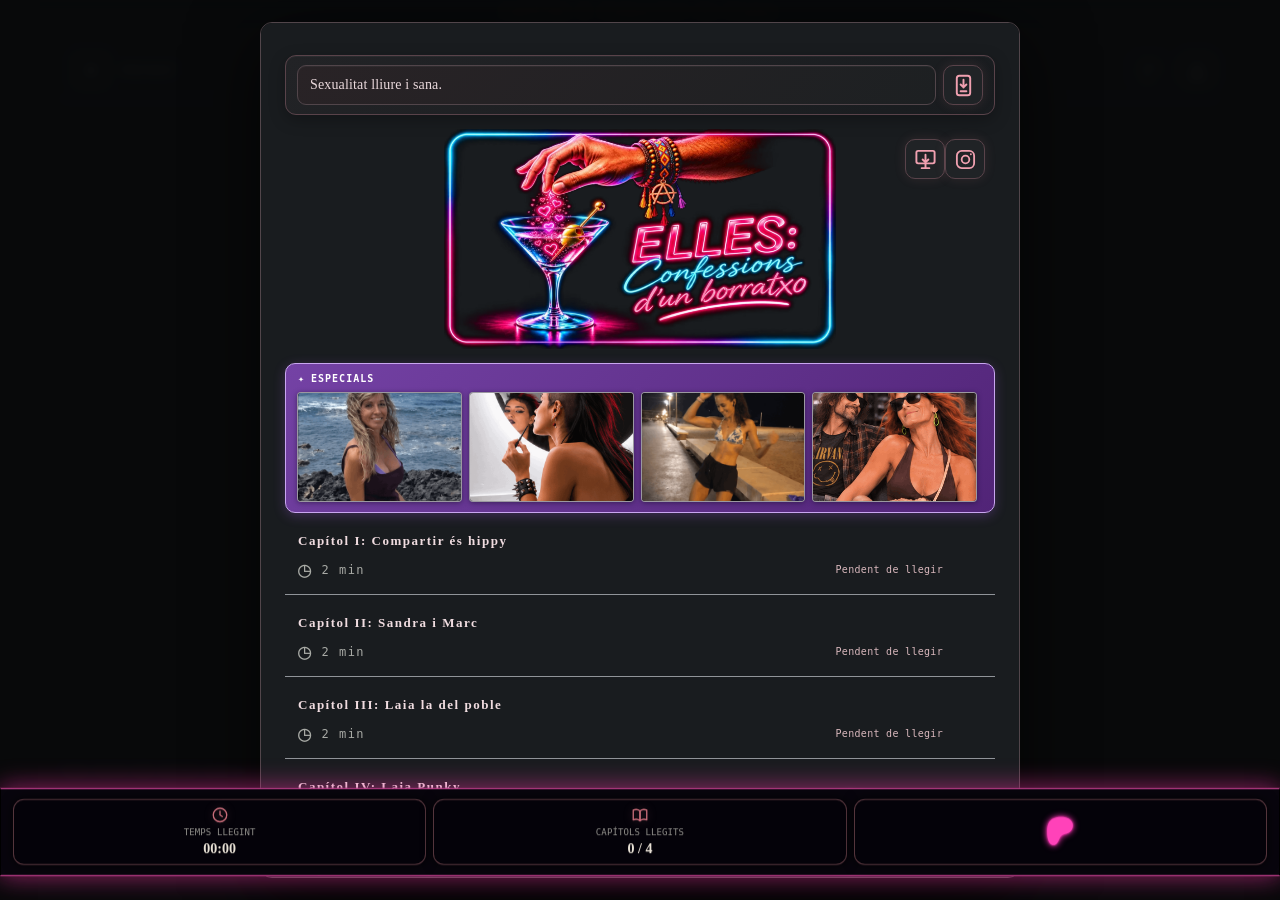
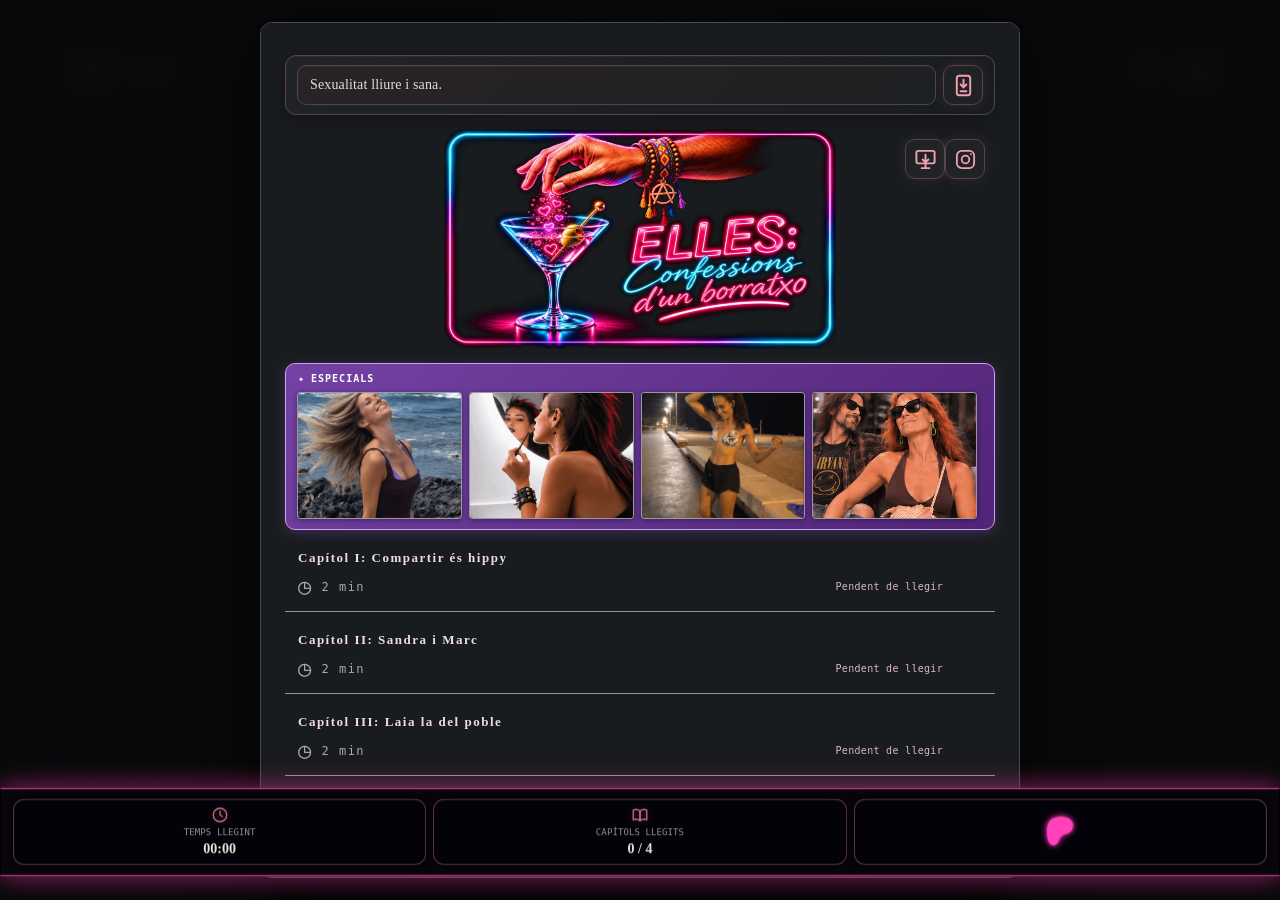
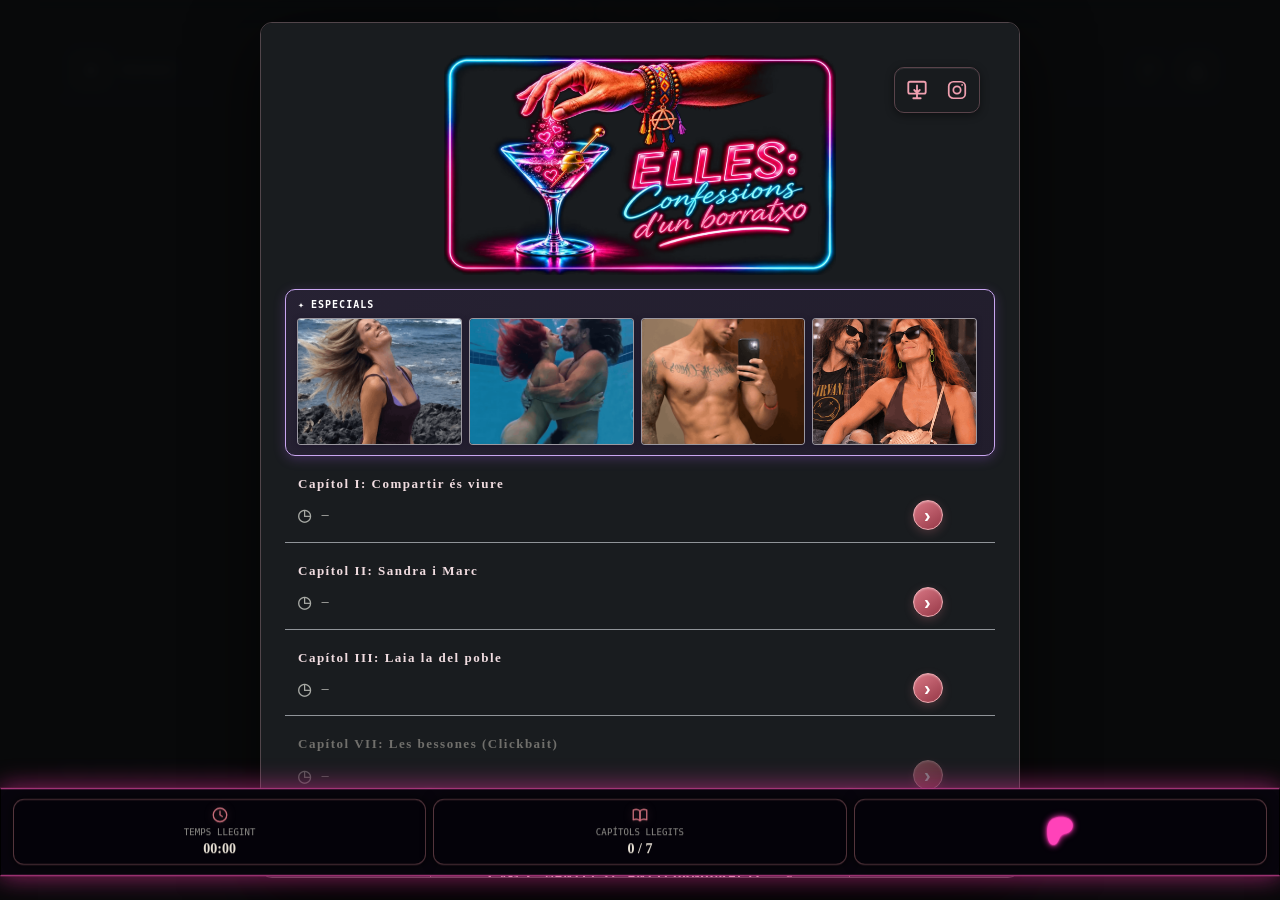
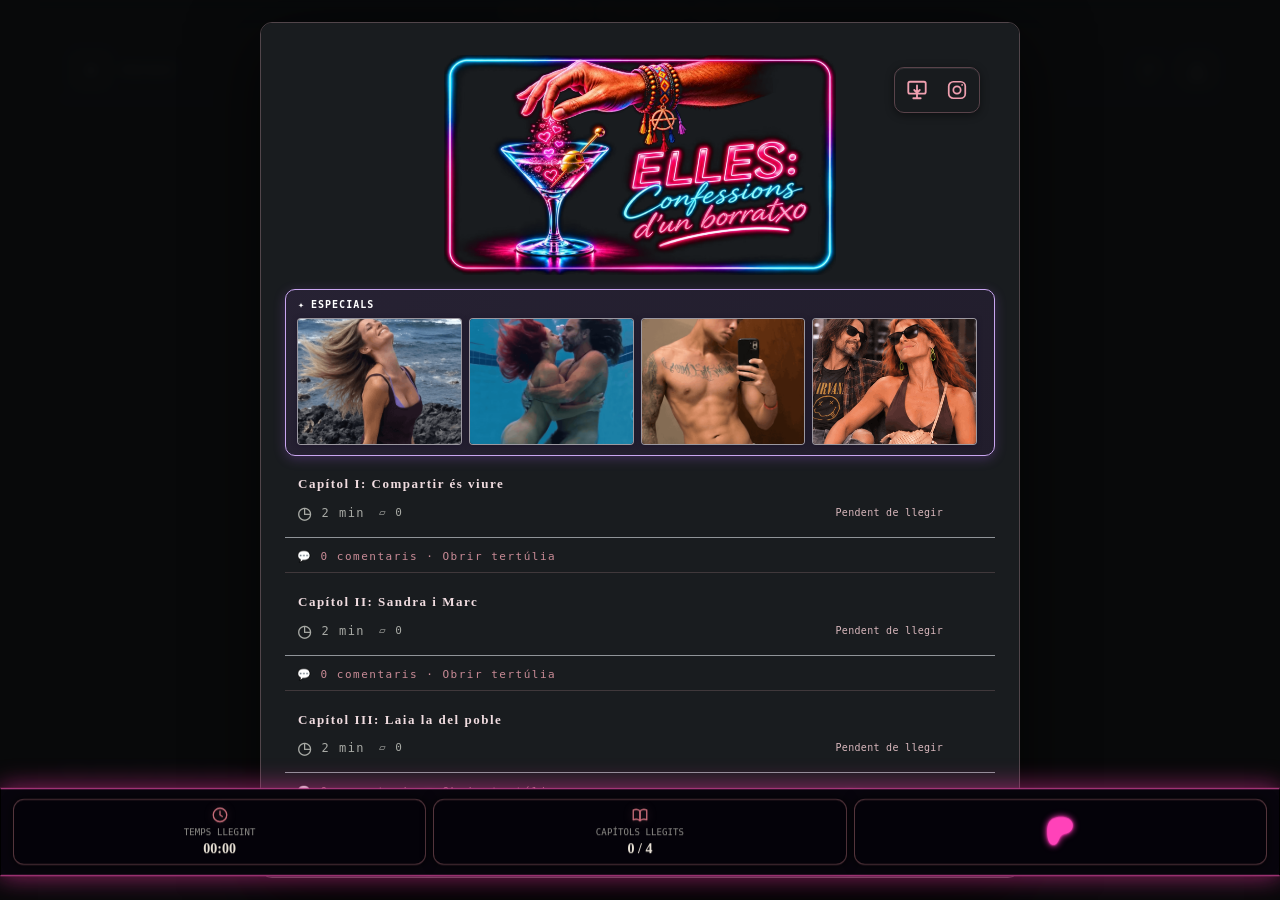
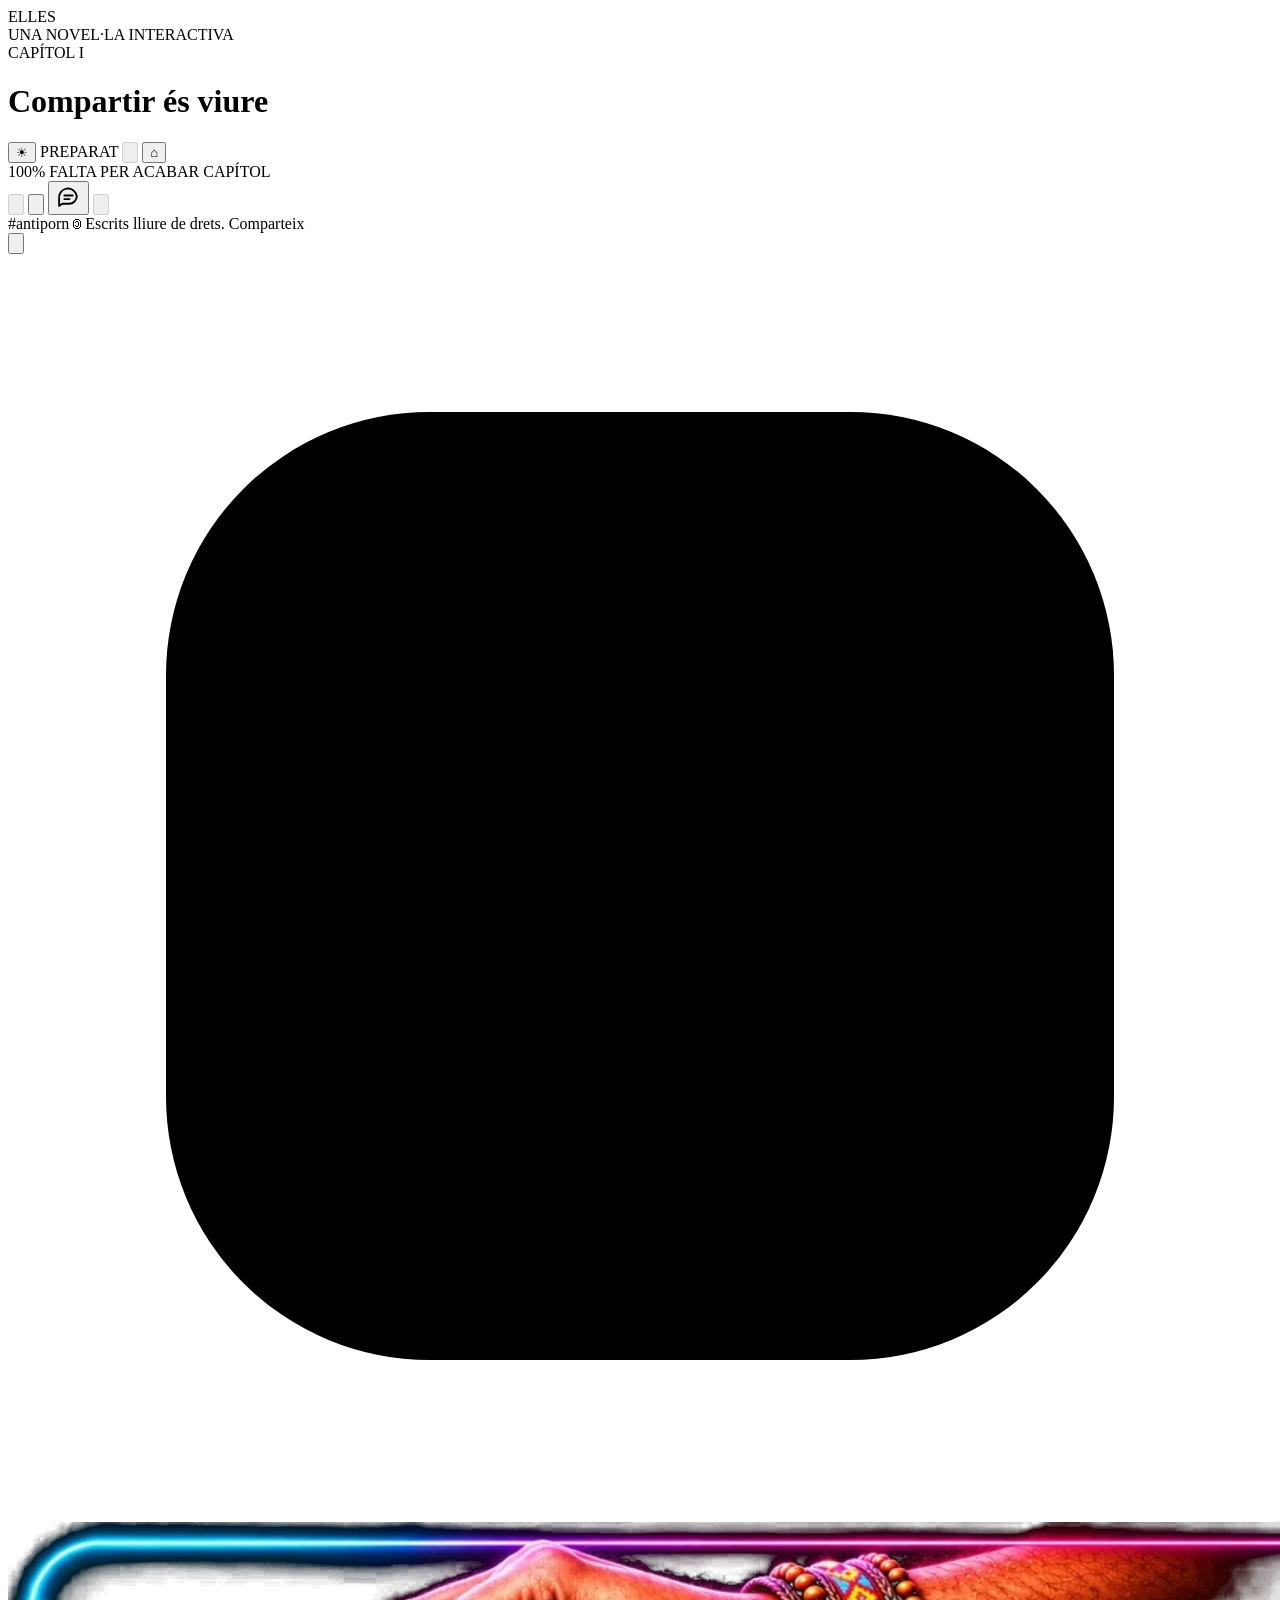
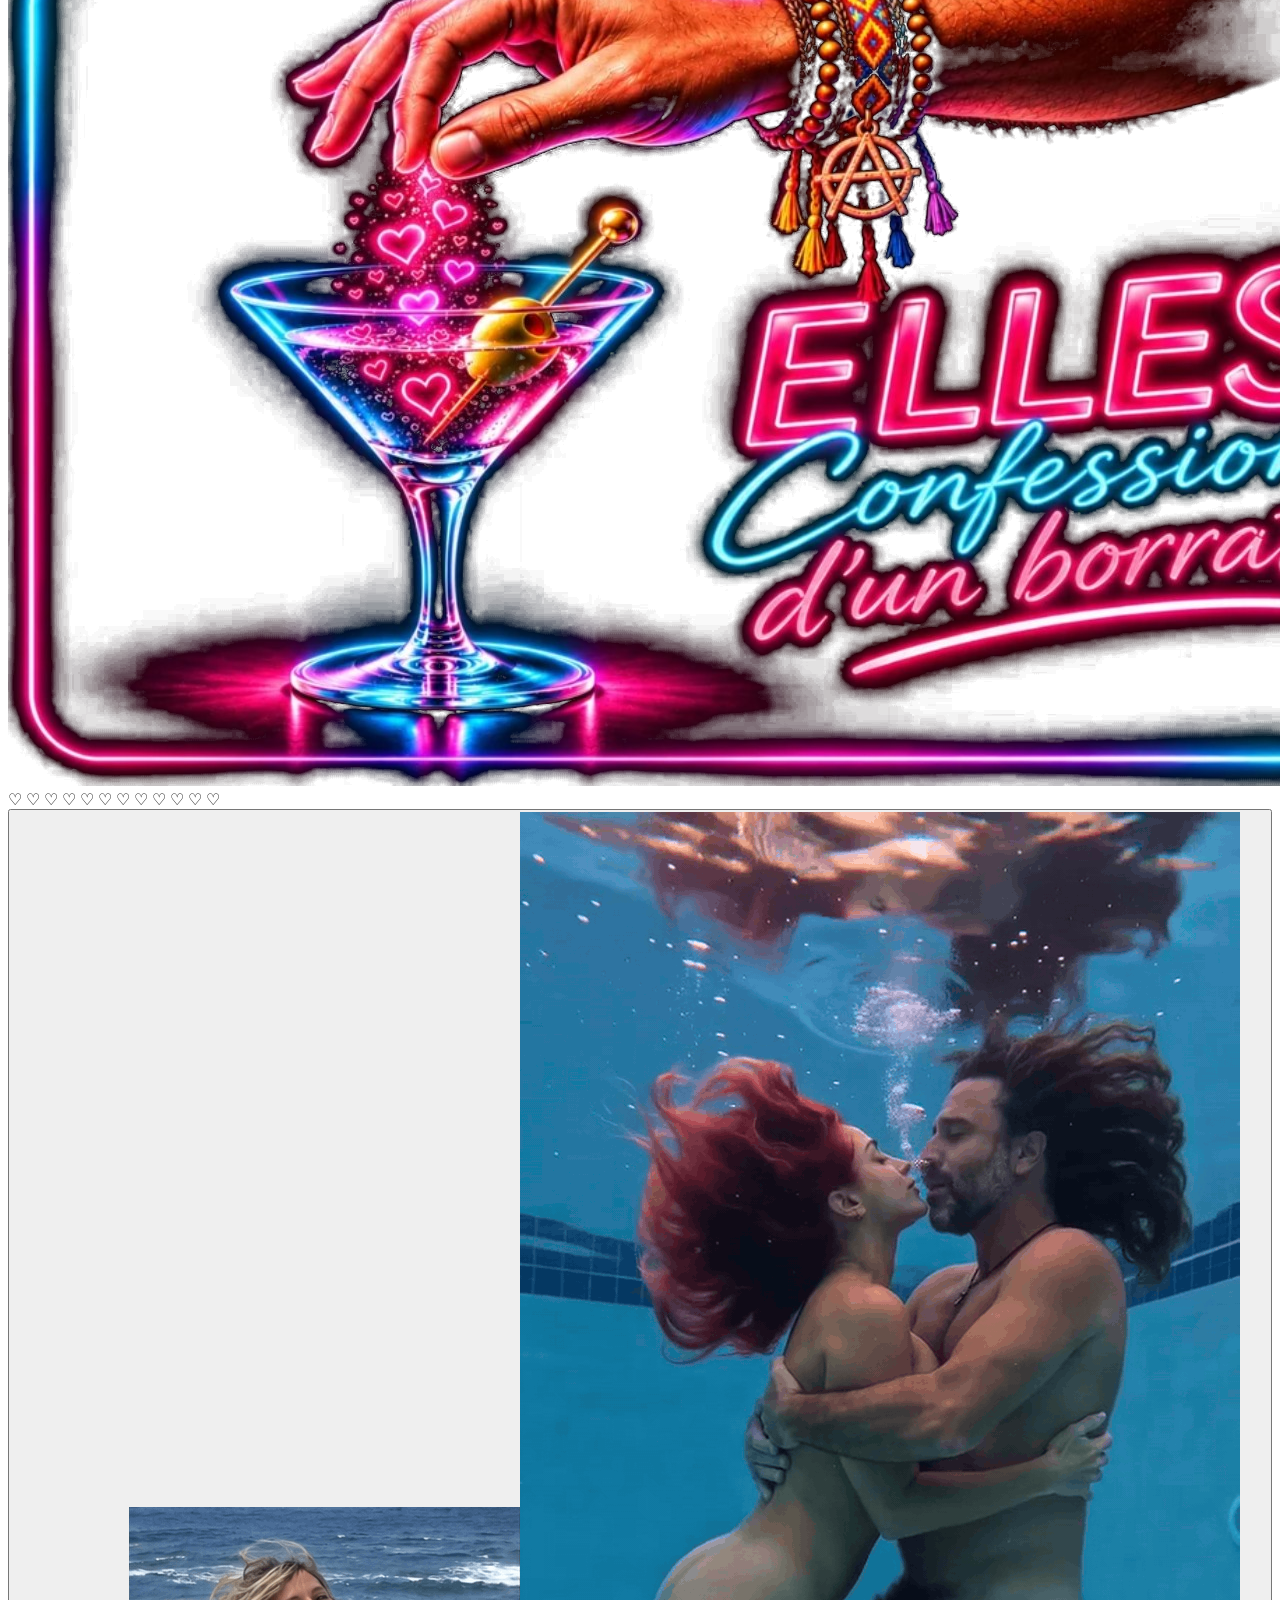
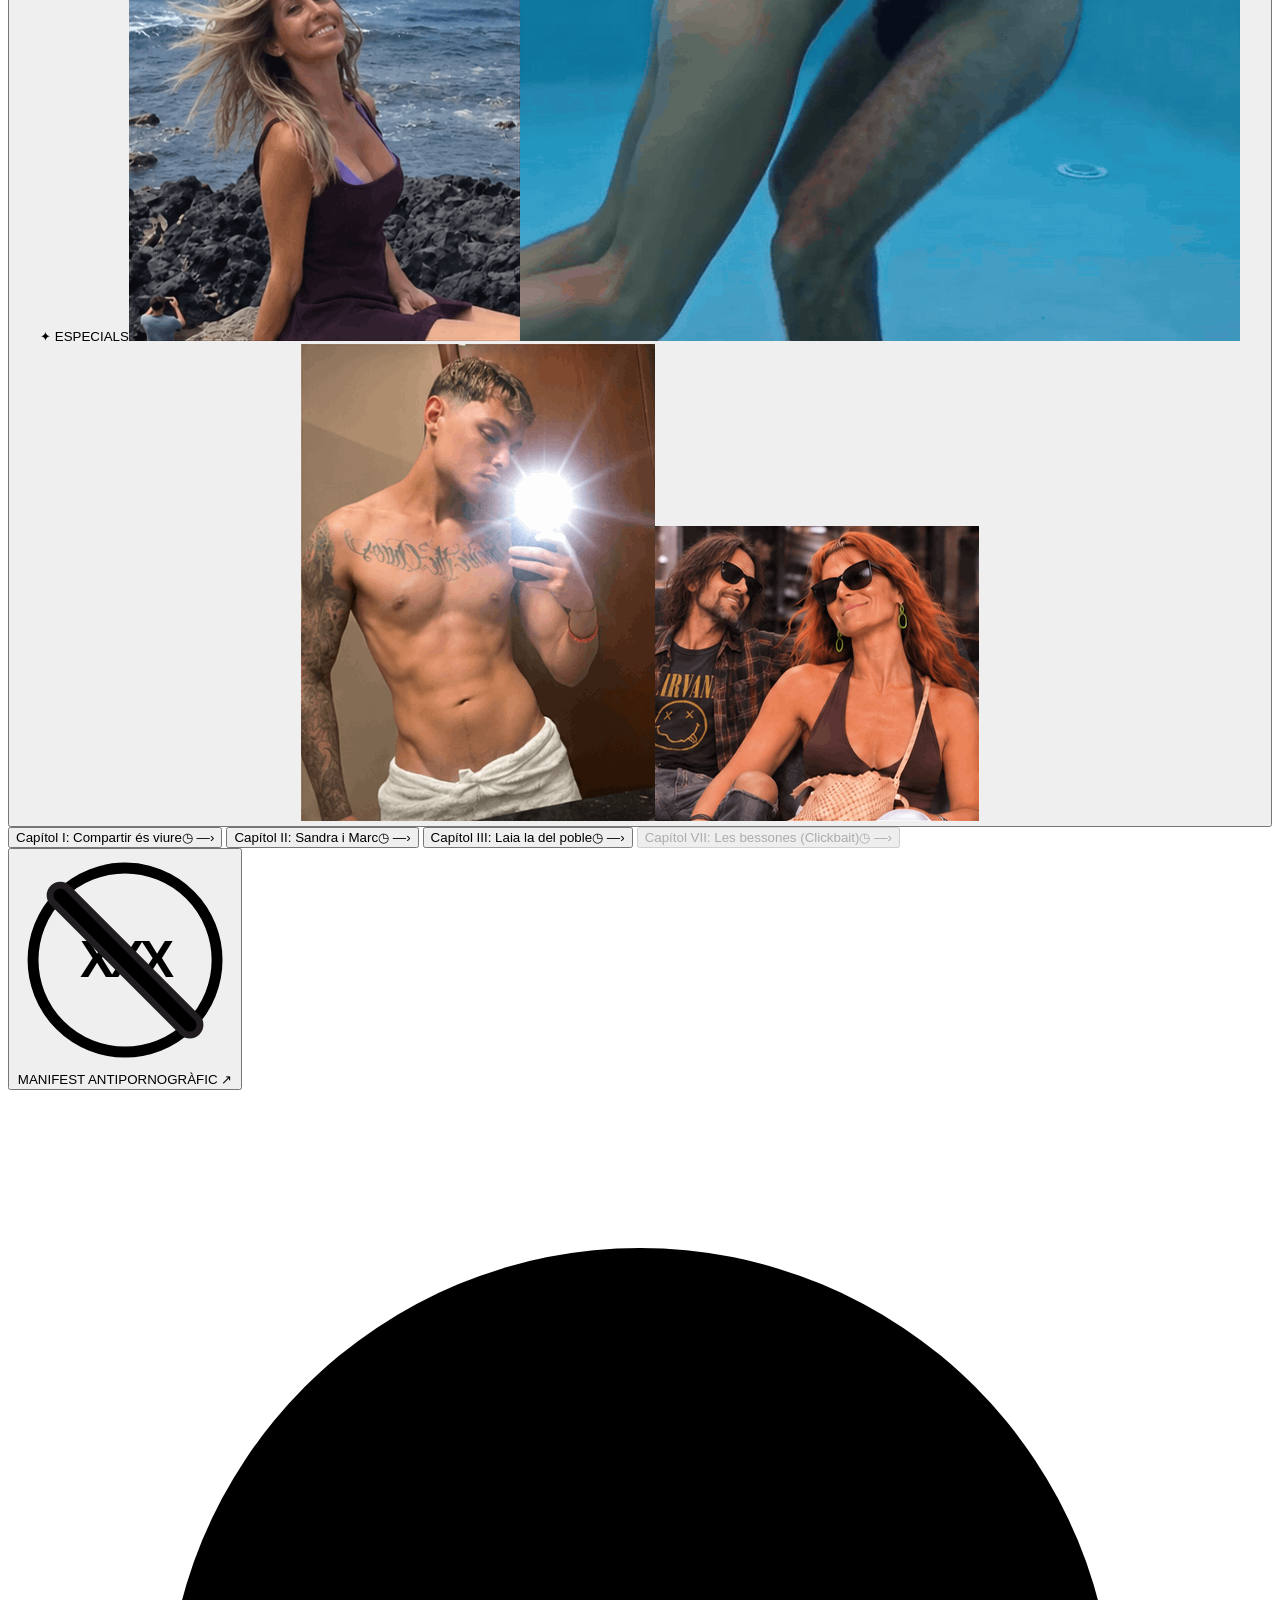
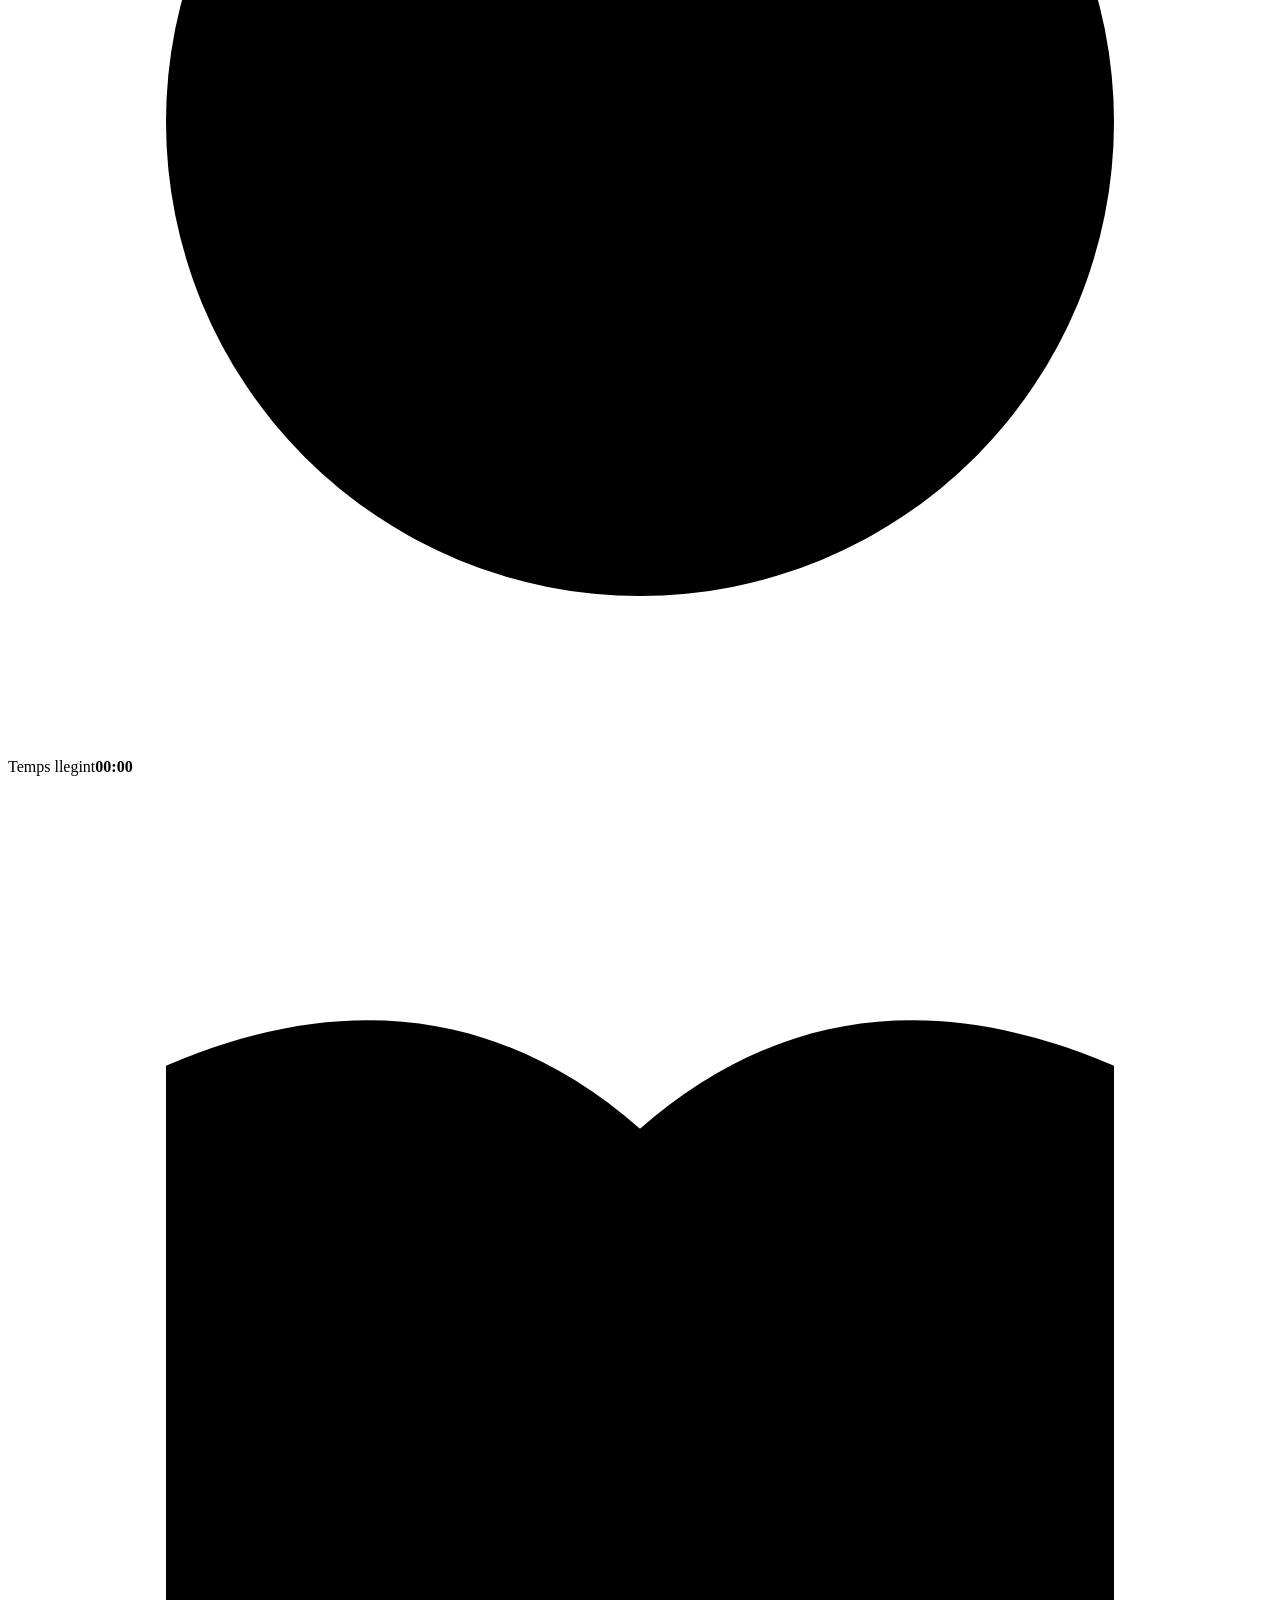
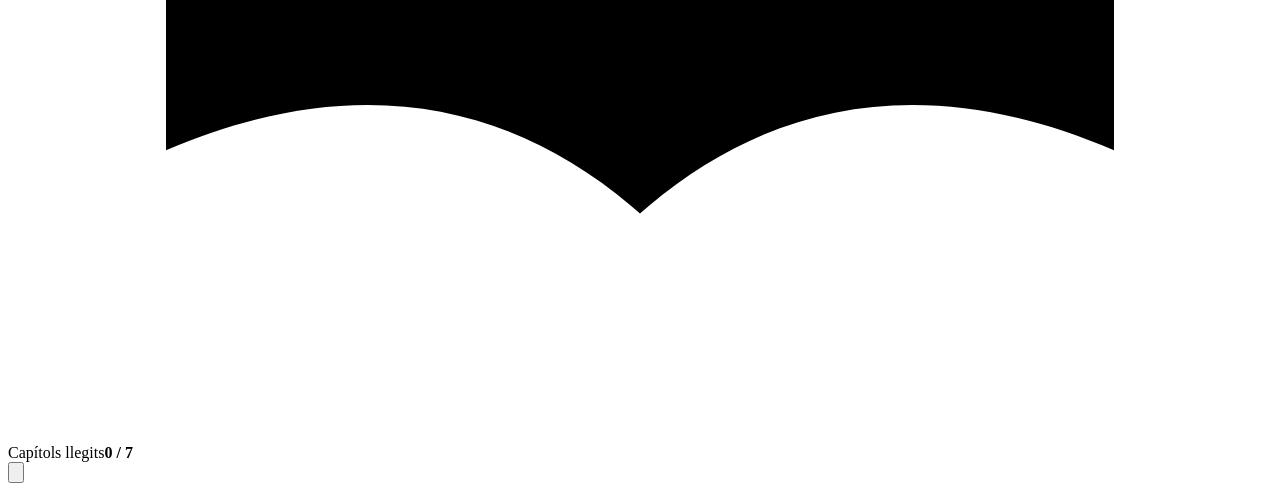
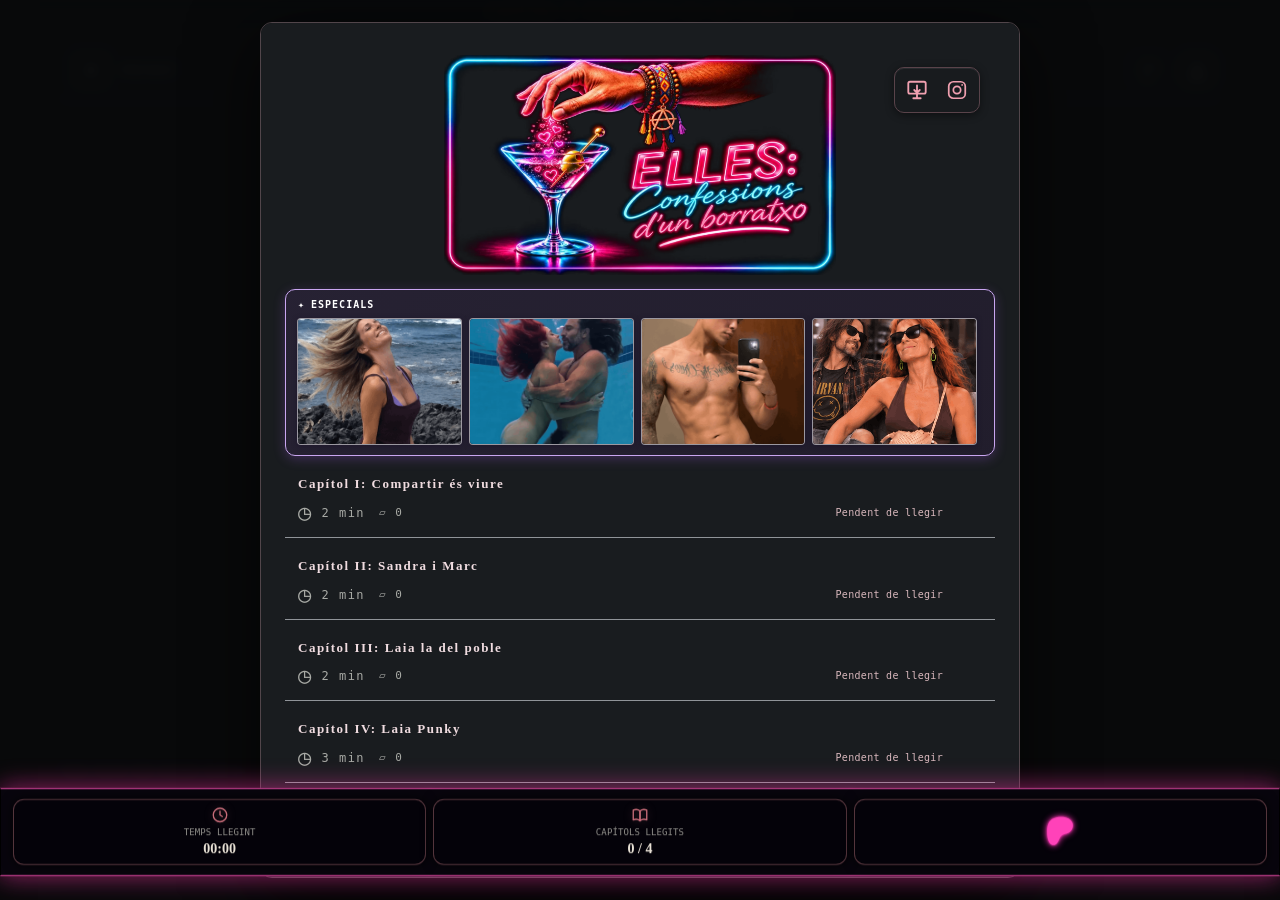
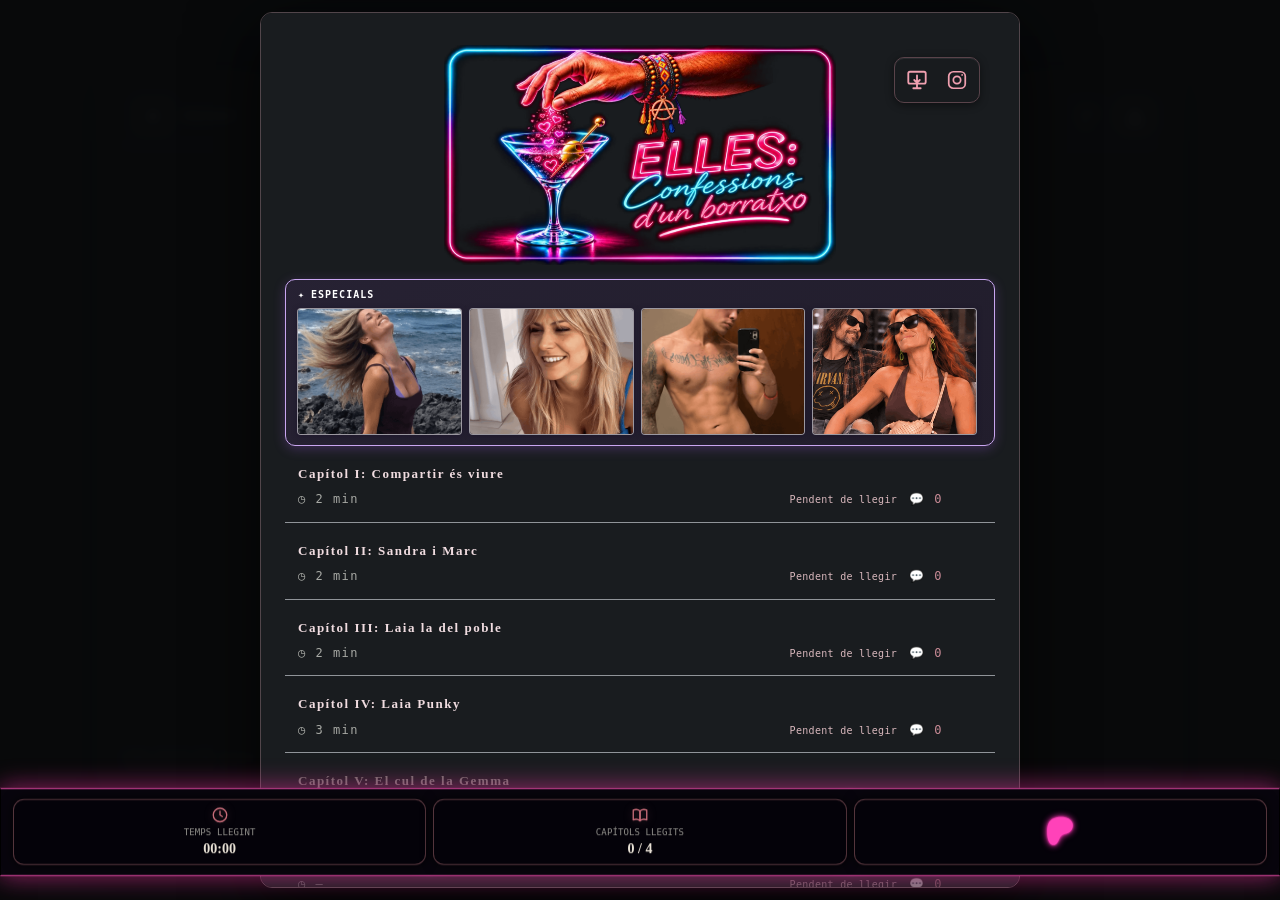
